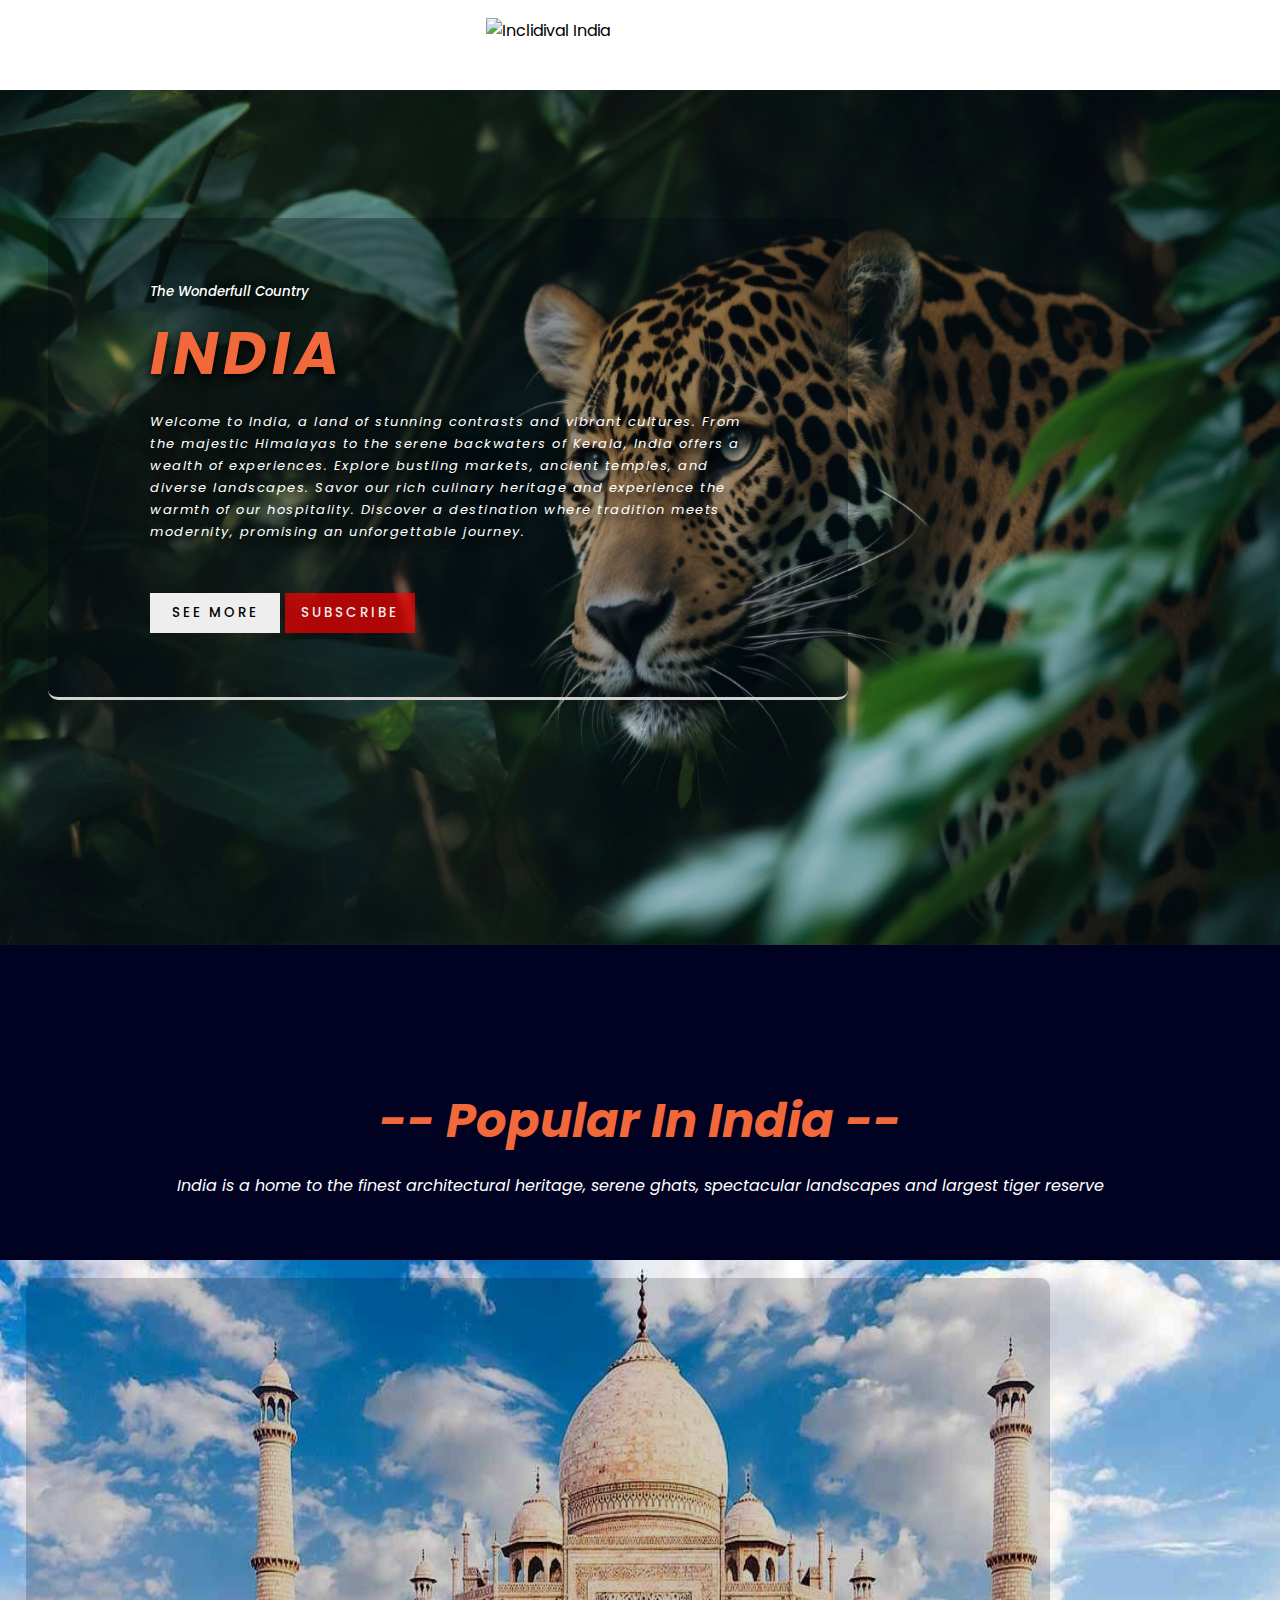
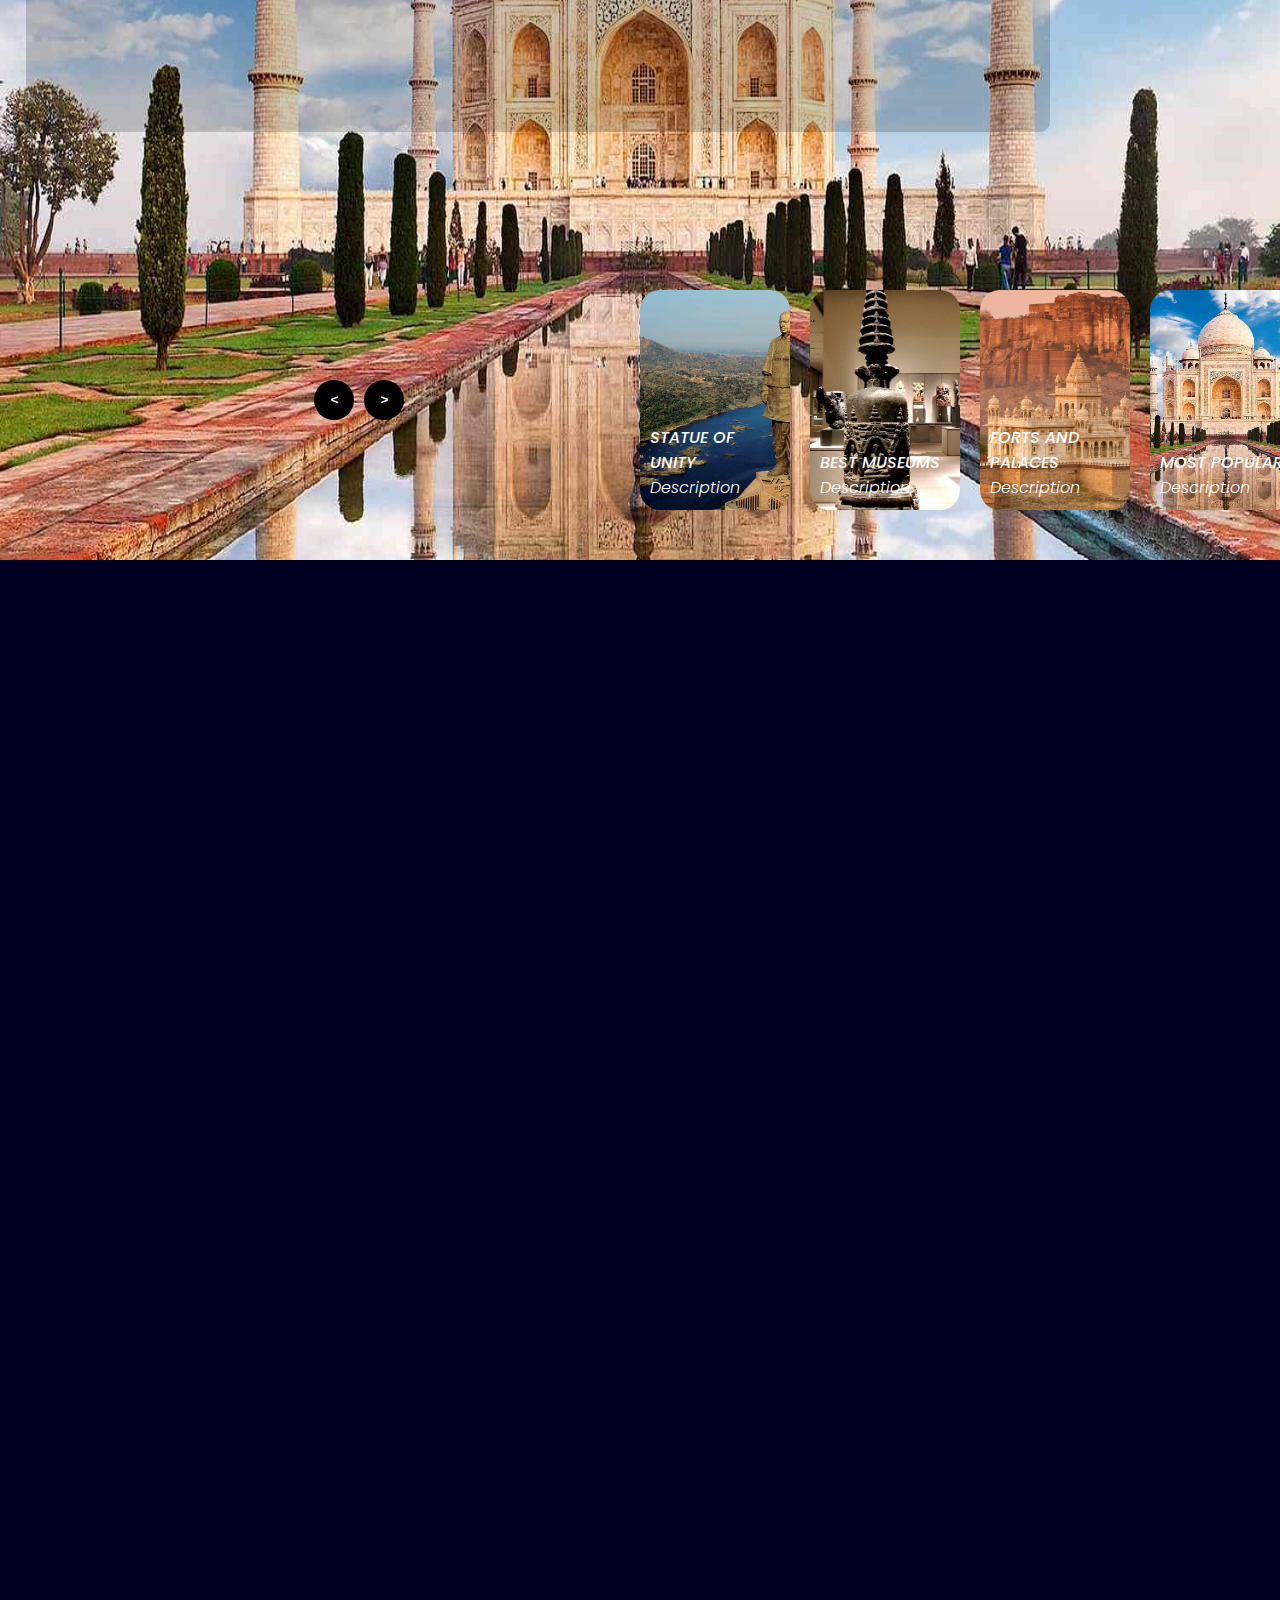
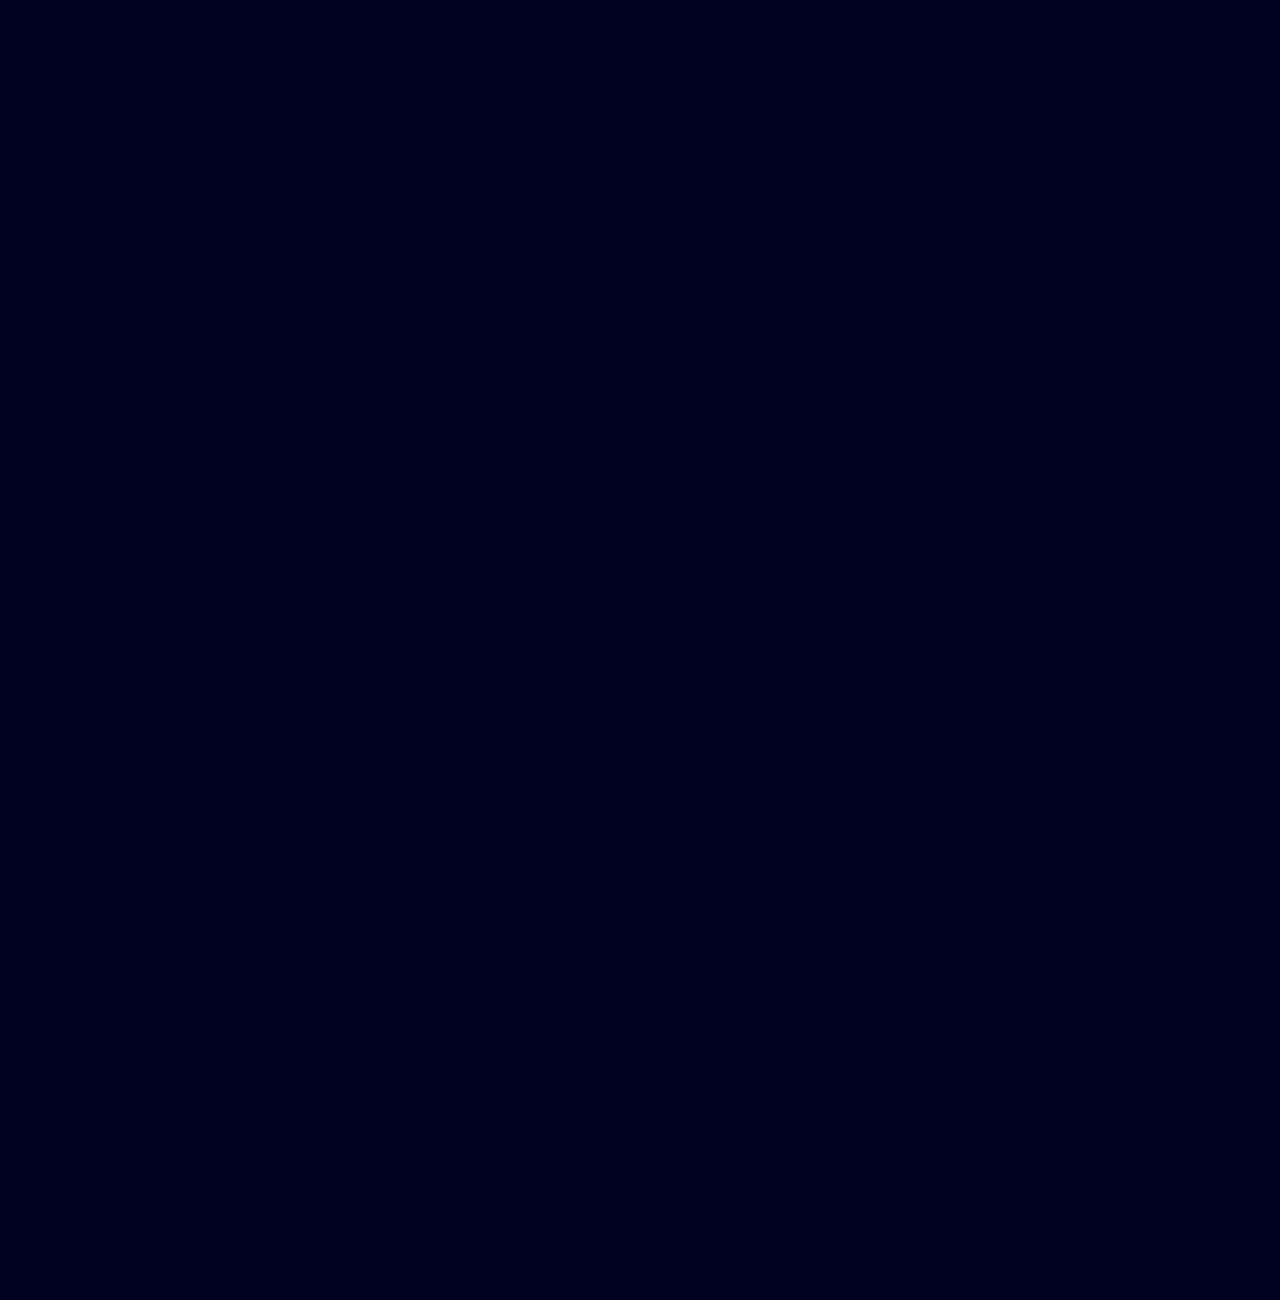
==== TOURISM/index.html @ ee20aae5 "first commit" ====
<!DOCTYPE html>
<html lang="en">

<head>
    <meta charset="UTF-8">
    <meta name="viewport" content="width=device-width, initial-scale=1.0">
    <title>Incredival India </title>
</head>
<link rel="stylesheet" href="https://unpkg.com/swiper@8/swiper-bundle.min.css" />
<link rel="stylesheet" href="style.css">

<body>
    <div id="main">
        <div class="page1">
            <div class="navbar">
                <img src="https://www.incredibleindia.org/content/dam/incredible-india-v2/image/inc-india-logo.svg"
                    alt="Inclidival India">
            </div>
            <div class="page1-INDIAimg">
                <div class="page1_content">
                    <h5><i>The Wonderfull Country <i></h5>
                    <h1>INDIA</h1>
                    <p>Welcome to India, a land of stunning contrasts and vibrant cultures. From the majestic Himalayas
                        to the serene backwaters of Kerala, India offers a wealth of experiences. Explore bustling
                        markets, ancient temples, and diverse landscapes. Savor our rich culinary heritage and
                        experience the warmth of our hospitality. Discover a destination where tradition meets
                        modernity, promising an unforgettable journey.
                    </p>
                    <div class="buttons">
                        <button>SEE MORE</button>
                        <button>SUBSCRIBE</button>
                    </div>
                </div>
                <img src="image/page1_img1.jpg" alt="">
            </div>
        </div>
        <div class="page2">
            <div class="page2_top">
                <h1>-- Popular In India --</h1>
                <p>India is a home to the finest architectural heritage, serene ghats, spectacular landscapes and
                    largest tiger reserve</p>
            </div>
            <!-- carousel -->
            <div class="carousel">
                <!-- list item -->
                <div class="list">
                    <div class="item">
                        <img src="image/page2_img1.jpg">
                        <div class="content">
                            <div class="author">INDIA</div>
                            <div class="title">MOST FAMOUS</div>
                            <div class="topic">Taj-Mahal</div>
                            <div class="des">
                                <!-- lorem 50 -->
                                India is a remarkable tourist destination that offers a plethora of experiences to
                                travellers. From the grandiose Taj Mahal, one of the wonders of the world, to opulent
                                palaces and forts, India displays a variety of heritage riches that were crafted
                                hundreds of years ago.
                            </div>
                            <div class="buttons">
                                <button>SEE MORE</button>
                                <button>SUBSCRIBE</button>
                            </div>
                        </div>
                    </div>
                    <div class="item">
                        <img src="image/page2_img2.webp">
                        <div class="content">
                            <div class="author">INDIA</div>
                            <div class="title">BIGGEST STATUE</div>
                            <div class="topic">Statue of UNITY</div>
                            <div class="des">
                                It’s huge, almost gigantic! That is the first reaction most people have as they speed
                                down the winding road leading to the towering Statue of Unity (SoU). A long bridge
                                connects the mainland to the Sadhu Bet Island, on which the statue stands. Silhouetted
                                against the surrounding Vindhya and Satpura mountain ranges, the colossal statue almost
                                seems to pierce the skyline.
                            </div>
                            <div class="buttons">
                                <button>SEE MORE</button>
                                <button>SUBSCRIBE</button>
                            </div>
                        </div>
                    </div>
                    <div class="item">
                        <img src="image/page2_img3.jpg">
                        <div class="content">
                            <div class="author">INDIA</div>
                            <div class="title">BEST MUSEUMS</div>
                            <div class="topic">Museums</div>
                            <div class="des">
                                The glorious ancient history of India withits rich cultural heritage and a vibrant
                                potpourri of traditions has beenimmortalised in various museums and galleries across the
                                country. <br>
                                Frompre-historic relics, impressive art forms and unique collections of rareartefacts to
                                priceless antiques, luxurious vestiges and other fascinatingdisplays, the museums of
                                India are overflowing treasure troves that leave youwith an everlasting pride in the
                                magnificence of the country.
                            </div>
                            <div class="buttons">
                                <button>SEE MORE</button>
                                <button>SUBSCRIBE</button>
                            </div>
                        </div>
                    </div>
                    <div class="item">
                        <img src="image/page2_img4.jpg">
                        <div class="content">
                            <div class="author">INDIA</div>
                            <div class="title">FORTS AND PALACES</div>
                            <div class="topic">Vestiges</div>
                            <div class="des">
                                HomePopular In IndiaForts And Palaces
                                India is blessed with heritage riches and a regal lineage. Vestiges of Indian royalty
                                can be felt in the various forts and palaces speckled across the country. From hill
                                forts in Rajasthan to formidable fortifications in Gwalior, Golconda and Delhi, the
                                history of India stands tall and proud, housed inside these marvellous structures. To
                                experience how the royalty lived in the past, several of these palace-turned heritage
                                hotels are a must-visit
                            </div>
                            <div class="buttons">
                                <button>SEE MORE</button>
                                <button>SUBSCRIBE</button>
                            </div>
                        </div>
                    </div>
                </div>
                <!-- list thumnail -->
                <div class="thumbnail">
                    <div class="item">
                        <img src="image/page2_img1.jpg">
                        <div class="content">
                            <div class="title">
                                MOST POPULAR
                            </div>
                            <div class="description">
                                Description
                            </div>
                        </div>
                    </div>
                    <div class="item">
                        <img src="image/page2_img2.webp">
                        <div class="content">
                            <div class="title">
                                STATUE OF UNITY
                            </div>
                            <div class="description">
                                Description
                            </div>
                        </div>
                    </div>
                    <div class="item">
                        <img src="image/page2_img3.jpg">
                        <div class="content">
                            <div class="title">
                                BEST MUSEUMS
                            </div>
                            <div class="description">
                                Description
                            </div>
                        </div>
                    </div>
                    <div class="item">
                        <img src="image/page2_img4.jpg">
                        <div class="content">
                            <div class="title">
                                FORTS AND PALACES
                            </div>
                            <div class="description">
                                Description
                            </div>
                        </div>
                    </div>
                </div>
                <!-- next prev -->

                <div class="arrows">
                    <button id="prev">
                        < </button>
                            <button id="next">></button>
                </div>
                <!-- time running -->
                <div class="time"></div>
            </div>
        </div>
       
        <script src="script.js"></script>
</body>

</html>
---- TOURISM/style.css ----
@import url('https://fonts.googleapis.com/css2?family=Poppins:ital,wght@0,100;0,200;0,300;0,400;0,500;0,600;0,700;0,800;0,900;1,100;1,200;1,300;1,400;1,500;1,600;1,700;1,800;1,900&display=swap');


* {
    margin: 0;
    padding: 0;
    box-sizing: border-box;
}

body {
    font-family: poppins;
    background-color: rgb(1, 1, 34);
     display: flex;
    justify-content: center;
} 

#main {
    position: relative;
    width: 100%;
    height: 500vh;
}

h1 {
    display: block;
    font-size: 2.2em;
    margin-block-start: 1em;
    margin-block-end: 0.5em;
    margin-inline-start: 0;
    margin-inline-end: 0;
    color: #fff;
}

p {
    display: block;
    margin-block-start: 1em;
    margin-block-end: 1em;
    margin-inline-start: 0;
    margin-inline-end: 0;
    color: #fff;
}

/* page 1 */
.page1 {
    width: 100%;
    height: 100vh;
    background-color: #00070F;
}

.navbar {
    display: flex;
    height: 10vh;
    background-color: #fff;
}

.navbar img {
    margin-left: 38vw;
    margin-top: 2vh;
    height: 40px;
}

.page1-INDIAimg {
    position: absolute;
    right: 0;
    width: 100%;
    height: 95vh;
}

.page1-INDIAimg img {
    width: 100%;
    height: 100%;
    z-index: 1;

}

.page1_content {
    position: absolute;
    top: 15%;
    width: 800px;
    max-width: 80%;
    left: 35%;
    padding: 5% 8%;
    transform: translate(-50%);
    box-sizing: border-box;
    border-radius: 10px;
    border-bottom: 3px solid #d3d1d1;
    text-shadow: 0px 5px 10px black;
    background-color: #00070f50;
}
.page1_content h5 {
    font-weight: 500;
    color: #fff;
}

.page1_content h1 {
    font-size: 60px;
    margin-block-start: 0.1em;
    margin-block-end: 0.1em;
    letter-spacing: 5px;
    color: #f1683a;
}

.page1_content p {
    font-size: 13px;
    letter-spacing: 1.5px;
    line-height: 22px;
    color: #fff;
}
.buttons {
    display: grid;
    grid-template-columns: repeat(2, 130px);
    grid-template-rows: 40px;
    gap: 5px;
    margin-top: 50px;
}

 .buttons button {
    border: none;
    background-color: #eee;
    /* margin: 10px; */
    letter-spacing: 3px;
    font-family: Poppins;
    font-weight: 500;
}

 .buttons button:nth-child(2) {
    background-color: rgba(255, 0, 0, 0.678);
    border: none;
    color: #eee;
}
/* page2 */
.page2{
    position: relative;
    top: 10vh;
    width: 100%;
    height: 130vh;

}
.page2_top{
    display: flex;
    flex-direction: column;
    align-items: center;
    justify-content: center;
    width: 100%;
    height: 30vh;
}
.page2_top h1{
    font-size: 3em;
    color: #f1683a;
    margin-block-end: 0%;
}
.carousel {
    height: 100vh;
    width: 100vw;
    overflow: hidden;
    position: relative;
}

.carousel .list .item {
    width: 100%;
    height: 100%;
    position: absolute;
    inset: 0 0 0 0;
}

.carousel .list .item img {
    width: 100%;
    height: 100%;
    object-fit: 100% 100%;
}

.carousel .list .item .content {
    position: absolute;
    top: 2%;
    width: 1140px;
    max-width: 80%;
    left: 42%;
    transform: translateX(-50%);
    background-color: #0000002d;
    border-radius: 10px;
    padding: 5% 8%;
    box-sizing: border-box;
    color: #fff;
    text-shadow: 0 5px 10px #0004;
}

.carousel .list .item .author {
    font-weight: bold;
    letter-spacing: 10px;
    color: #000;
}

.carousel .list .item .title,
.carousel .list .item .topic {
    font-size: 4em;
    font-weight: bold;
    line-height: 1.3em;
}

.carousel .list .item .topic {
    color: #f1683a;
}

.carousel .list .item .buttons {
    display: grid;
    grid-template-columns: repeat(2, 130px);
    grid-template-rows: 40px;
    gap: 5px;
    margin-top: 20px;
}

.carousel .list .item .buttons button {
    border: none;
    background-color: #eee;
    letter-spacing: 3px;
    font-family: Poppins;
    font-weight: 500;
}

.carousel .list .item .buttons button:nth-child(2) {
    background-color: rgba(255, 0, 0, 0.589);
    border: 1px solid red;
    color: #eee;
}

/* thumbail */
.thumbnail {
    position: absolute;
    bottom: 50px;
    left: 50%;
    width: max-content;
    z-index: 100;
    display: flex;
    gap: 20px;
}

.thumbnail .item {
    width: 150px;
    height: 220px;
    flex-shrink: 0;
    position: relative;
}

.thumbnail .item img {
    width: 100%;
    height: 100%;
    object-fit: cover;
    border-radius: 20px;
}

.thumbnail .item .content {
    color: #fff;
    position: absolute;
    bottom: 10px;
    left: 10px;
    right: 10px;
}

.thumbnail .item .content .title {
    font-weight: 500;
}

.thumbnail .item .content .description {
    font-weight: 300;
}

/* arrows */
.arrows {
    position: absolute;
    top: 80%;
    right: 52%;
    z-index: 100;
    width: 300px;
    max-width: 30%;
    display: flex;
    gap: 10px;
    align-items: center;
}

.arrows button {
    width: 40px;
    height: 40px;
    border-radius: 50%;
    border: none;
    color: #fff;
    background-color: #000;
    font-family: monospace;
    font-weight: bold;
    transition: .5s;
}

.arrows button:hover {
    background-color: #fff;
    color: red;
}

/* animation */
.carousel .list .item:nth-child(1) {
    z-index: 1;
}

/* animation text in first item */

.carousel .list .item:nth-child(1) .content .author,
.carousel .list .item:nth-child(1) .content .title,
.carousel .list .item:nth-child(1) .content .topic,
.carousel .list .item:nth-child(1) .content .des,
.carousel .list .item:nth-child(1) .content .buttons {
    transform: translateY(50px);
    filter: blur(20px);
    opacity: 0;
    animation: showContent .5s 1s linear 1 forwards;
}

@keyframes showContent {
    to {
        transform: translateY(0px);
        filter: blur(0px);
        opacity: 1;
    }
}

.carousel .list .item:nth-child(1) .content .title {
    animation-delay: 1.2s !important;
}

.carousel .list .item:nth-child(1) .content .topic {
    animation-delay: 1.4s !important;
}

.carousel .list .item:nth-child(1) .content .des {
    animation-delay: 1.6s !important;
}

.carousel .list .item:nth-child(1) .content .buttons {
    animation-delay: 1.8s !important;
}

/* create animation when next click */
.carousel.next .list .item:nth-child(1) img {
    width: 150px;
    height: 220px;
    position: absolute;
    bottom: 50px;
    left: 50%;
    border-radius: 30px;
    animation: showImage .5s linear 1 forwards;
}

@keyframes showImage {
    to {
        bottom: 0;
        left: 0;
        width: 100%;
        height: 100%;
        border-radius: 0;
    }
}

.carousel.next .thumbnail .item:nth-last-child(1) {
    overflow: hidden;
    animation: showThumbnail .5s linear 1 forwards;
}

.carousel.prev .list .item img {
    z-index: 100;
}

@keyframes showThumbnail {
    from {
        width: 0;
        opacity: 0;
    }
}

.carousel.next .thumbnail {
    animation: effectNext .5s linear 1 forwards;
}

@keyframes effectNext {
    from {
        transform: translateX(150px);
    }
}

/* running time */

.carousel .time {
    position: absolute;
    z-index: 1000;
    width: 0%;
    height: 3px;
    background-color: #f1683a;
    left: 0;
    top: 0;
}

.carousel.next .time,
.carousel.prev .time {
    animation: runningTime 3s linear 1 forwards;
}

@keyframes runningTime {
    from {
        width: 100%
    }

    to {
        width: 0
    }
}


/* prev click */

.carousel.prev .list .item:nth-child(2) {
    z-index: 2;
}

.carousel.prev .list .item:nth-child(2) img {
    animation: outFrame 0.5s linear 1 forwards;
    position: absolute;
    bottom: 0;
    left: 0;
}

@keyframes outFrame {
    to {
        width: 150px;
        height: 220px;
        bottom: 50px;
        left: 50%;
        border-radius: 20px;
    }
}

.carousel.prev .thumbnail .item:nth-child(1) {
    overflow: hidden;
    opacity: 0;
    animation: showThumbnail .5s linear 1 forwards;
}

.carousel.next .arrows button,
.carousel.prev .arrows button {
    pointer-events: none;
}

.carousel.prev .list .item:nth-child(2) .content .author,
.carousel.prev .list .item:nth-child(2) .content .title,
.carousel.prev .list .item:nth-child(2) .content .topic,
.carousel.prev .list .item:nth-child(2) .content .des,
.carousel.prev .list .item:nth-child(2) .content .buttons {
    animation: contentOut 1.5s linear 1 forwards !important;
}

@keyframes contentOut {
    to {
        transform: translateY(-150px);
        filter: blur(20px);
        opacity: 0;
    }
}

@media screen and (max-width: 678px) {
    .carousel .list .item .content {
        padding-right: 0;
    }

    .carousel .list .item .content .title {
        font-size: 30px;
    }
}
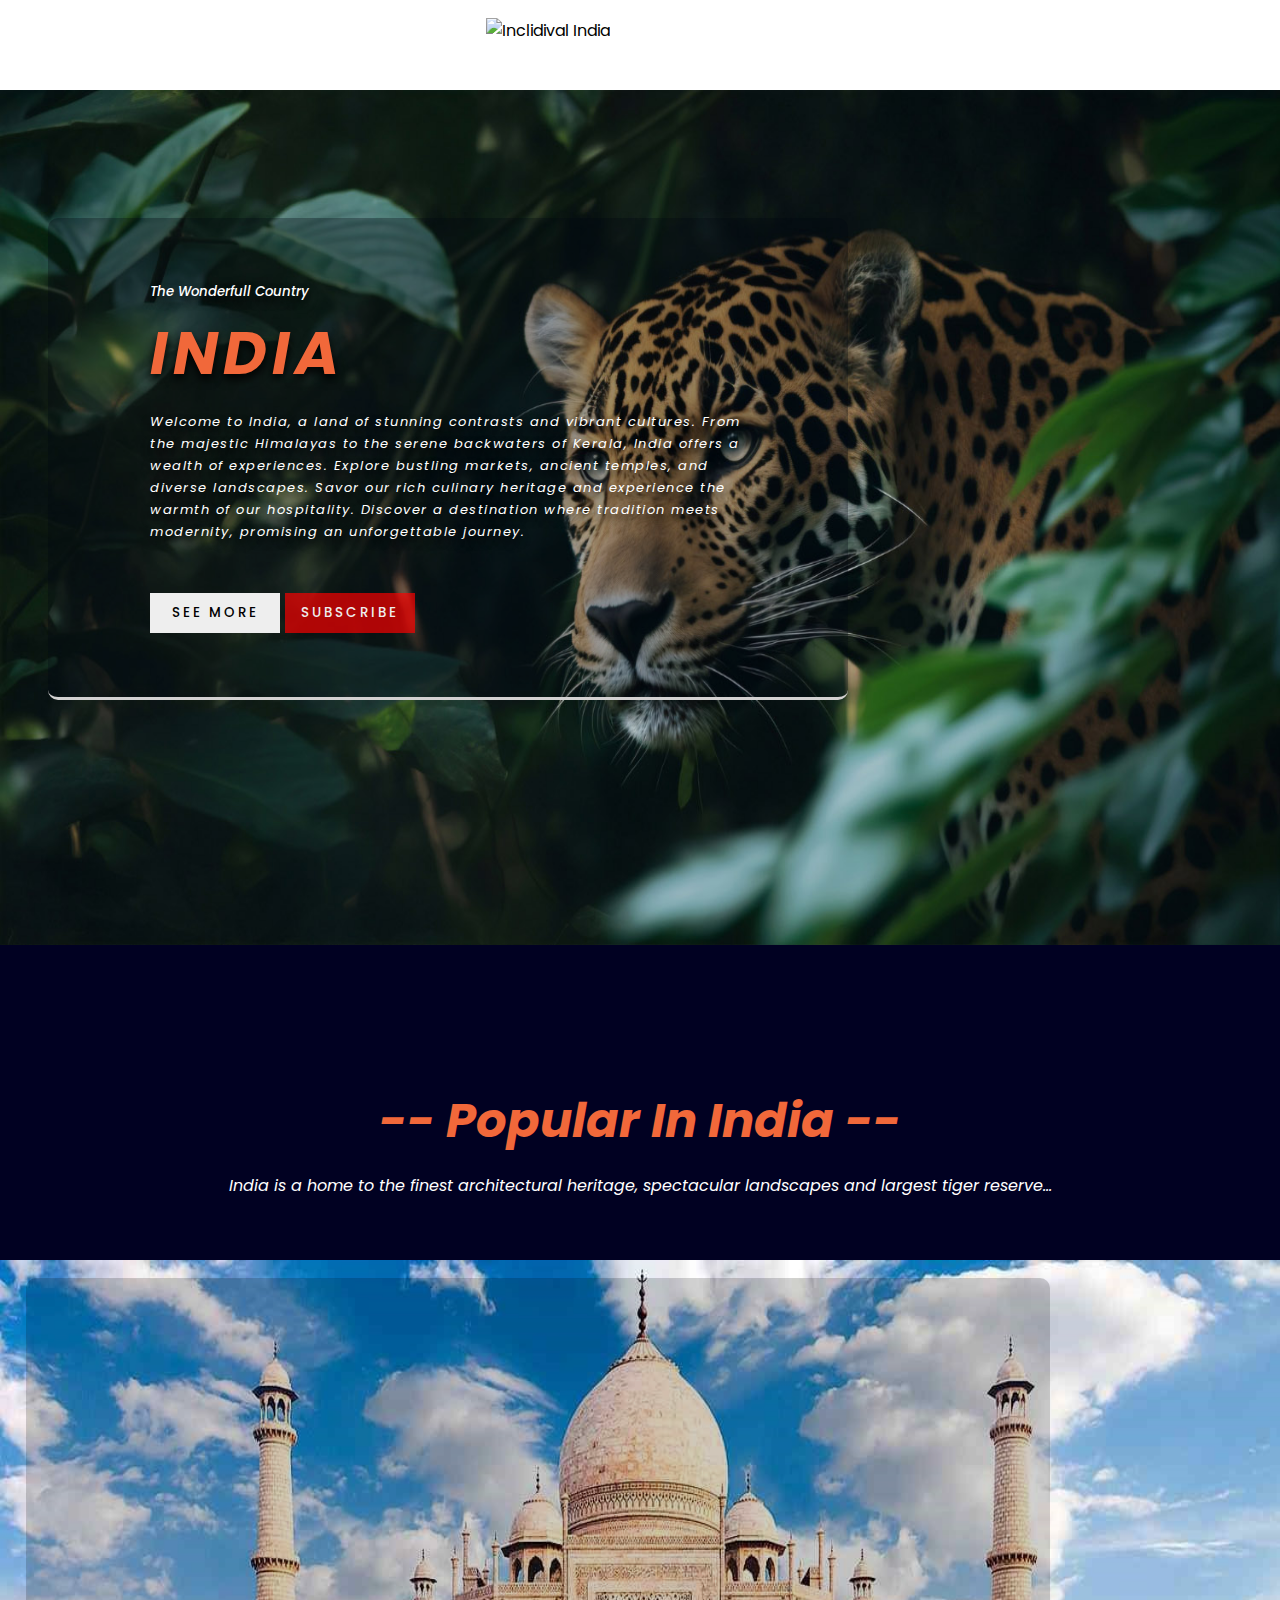
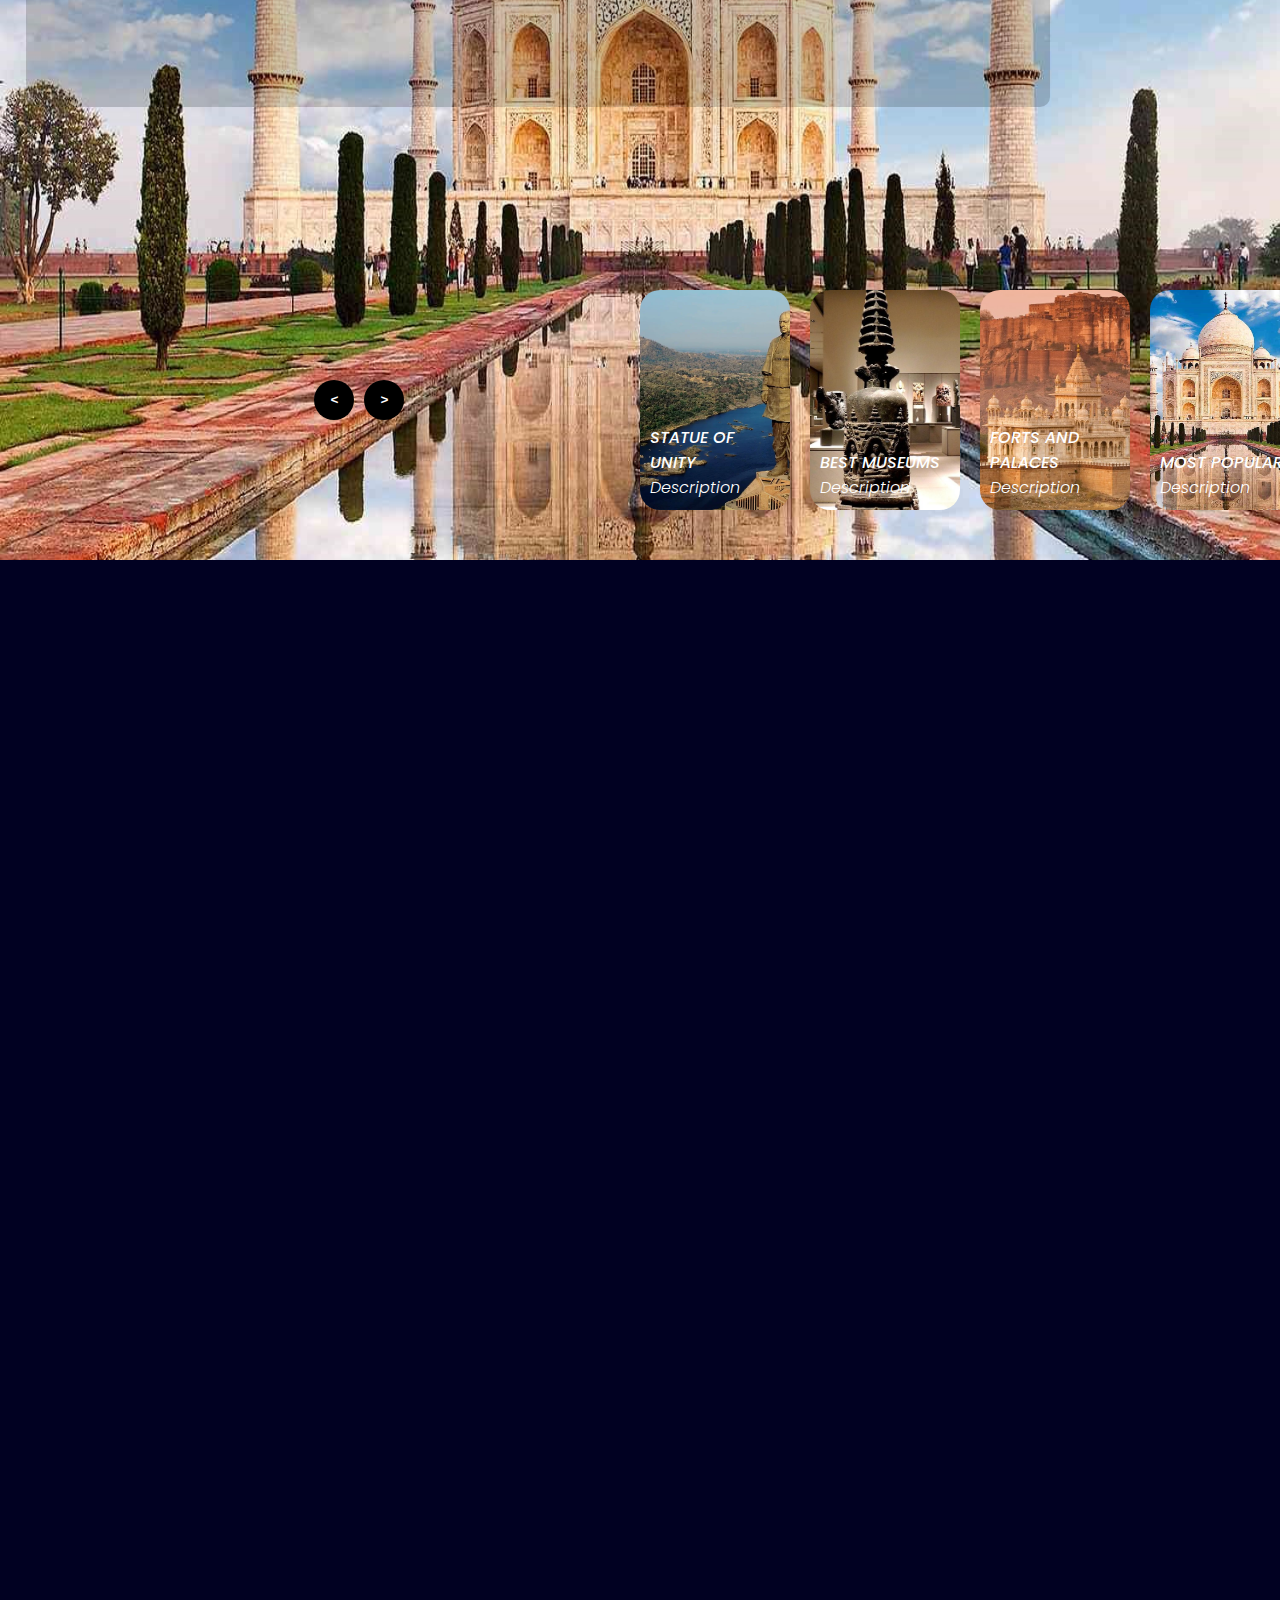
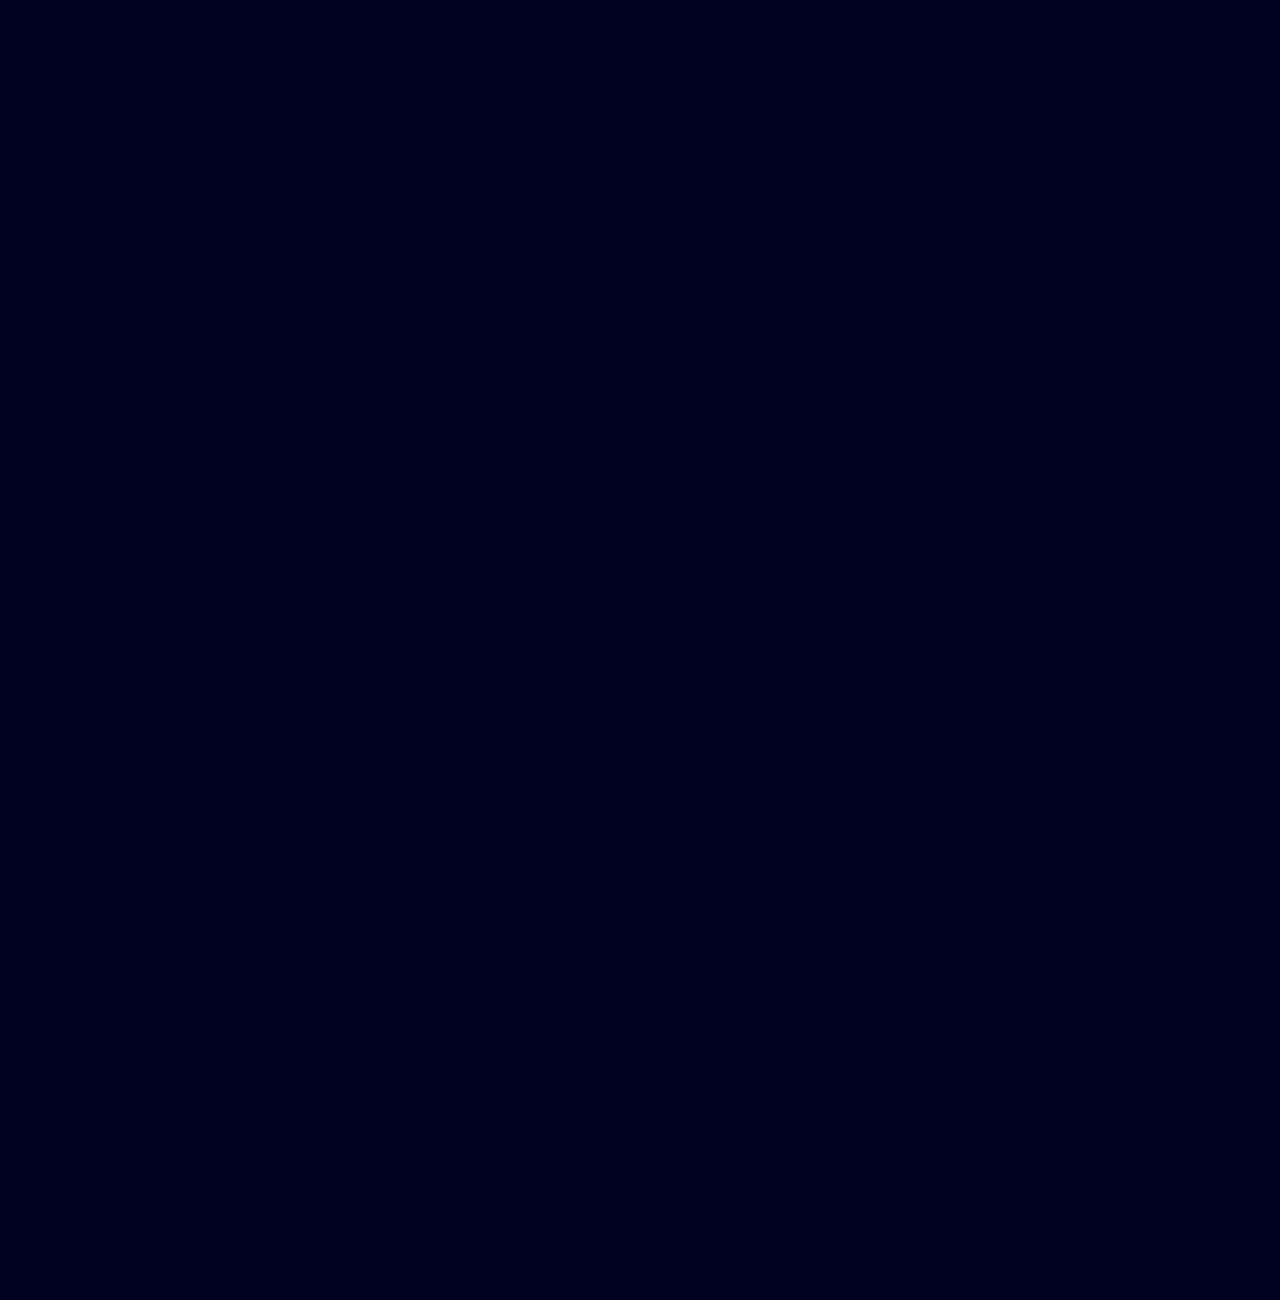
==== commit b511461e: "content of TOURISM(page2)is changed" ====
--- a/TOURISM/index.html
+++ b/TOURISM/index.html
@@ -37,8 +37,8 @@
         <div class="page2">
             <div class="page2_top">
                 <h1>-- Popular In India --</h1>
-                <p>India is a home to the finest architectural heritage, serene ghats, spectacular landscapes and
-                    largest tiger reserve</p>
+                <p>India is a home to the finest architectural heritage, spectacular landscapes and
+                    largest tiger reserve...</p>
             </div>
             <!-- carousel -->
             <div class="carousel">
@@ -54,8 +54,7 @@
                                 <!-- lorem 50 -->
                                 India is a remarkable tourist destination that offers a plethora of experiences to
                                 travellers. From the grandiose Taj Mahal, one of the wonders of the world, to opulent
-                                palaces and forts, India displays a variety of heritage riches that were crafted
-                                hundreds of years ago.
+                                palaces and forts.
                             </div>
                             <div class="buttons">
                                 <button>SEE MORE</button>
@@ -72,9 +71,7 @@
                             <div class="des">
                                 It’s huge, almost gigantic! That is the first reaction most people have as they speed
                                 down the winding road leading to the towering Statue of Unity (SoU). A long bridge
-                                connects the mainland to the Sadhu Bet Island, on which the statue stands. Silhouetted
-                                against the surrounding Vindhya and Satpura mountain ranges, the colossal statue almost
-                                seems to pierce the skyline.
+                                connects the mainland to the Sadhu Bet Island, on which the statue stands. \
                             </div>
                             <div class="buttons">
                                 <button>SEE MORE</button>
@@ -90,12 +87,8 @@
                             <div class="topic">Museums</div>
                             <div class="des">
                                 The glorious ancient history of India withits rich cultural heritage and a vibrant
-                                potpourri of traditions has beenimmortalised in various museums and galleries across the
+                                potpourri of traditions has been immortalised in various museums and galleries across the
                                 country. <br>
-                                Frompre-historic relics, impressive art forms and unique collections of rareartefacts to
-                                priceless antiques, luxurious vestiges and other fascinatingdisplays, the museums of
-                                India are overflowing treasure troves that leave youwith an everlasting pride in the
-                                magnificence of the country.
                             </div>
                             <div class="buttons">
                                 <button>SEE MORE</button>
@@ -110,13 +103,9 @@
                             <div class="title">FORTS AND PALACES</div>
                             <div class="topic">Vestiges</div>
                             <div class="des">
-                                HomePopular In IndiaForts And Palaces
                                 India is blessed with heritage riches and a regal lineage. Vestiges of Indian royalty
                                 can be felt in the various forts and palaces speckled across the country. From hill
-                                forts in Rajasthan to formidable fortifications in Gwalior, Golconda and Delhi, the
-                                history of India stands tall and proud, housed inside these marvellous structures. To
-                                experience how the royalty lived in the past, several of these palace-turned heritage
-                                hotels are a must-visit
+                                forts in Rajasthan to formidable fortifications in Gwalior, Golconda and Delhi.
                             </div>
                             <div class="buttons">
                                 <button>SEE MORE</button>
